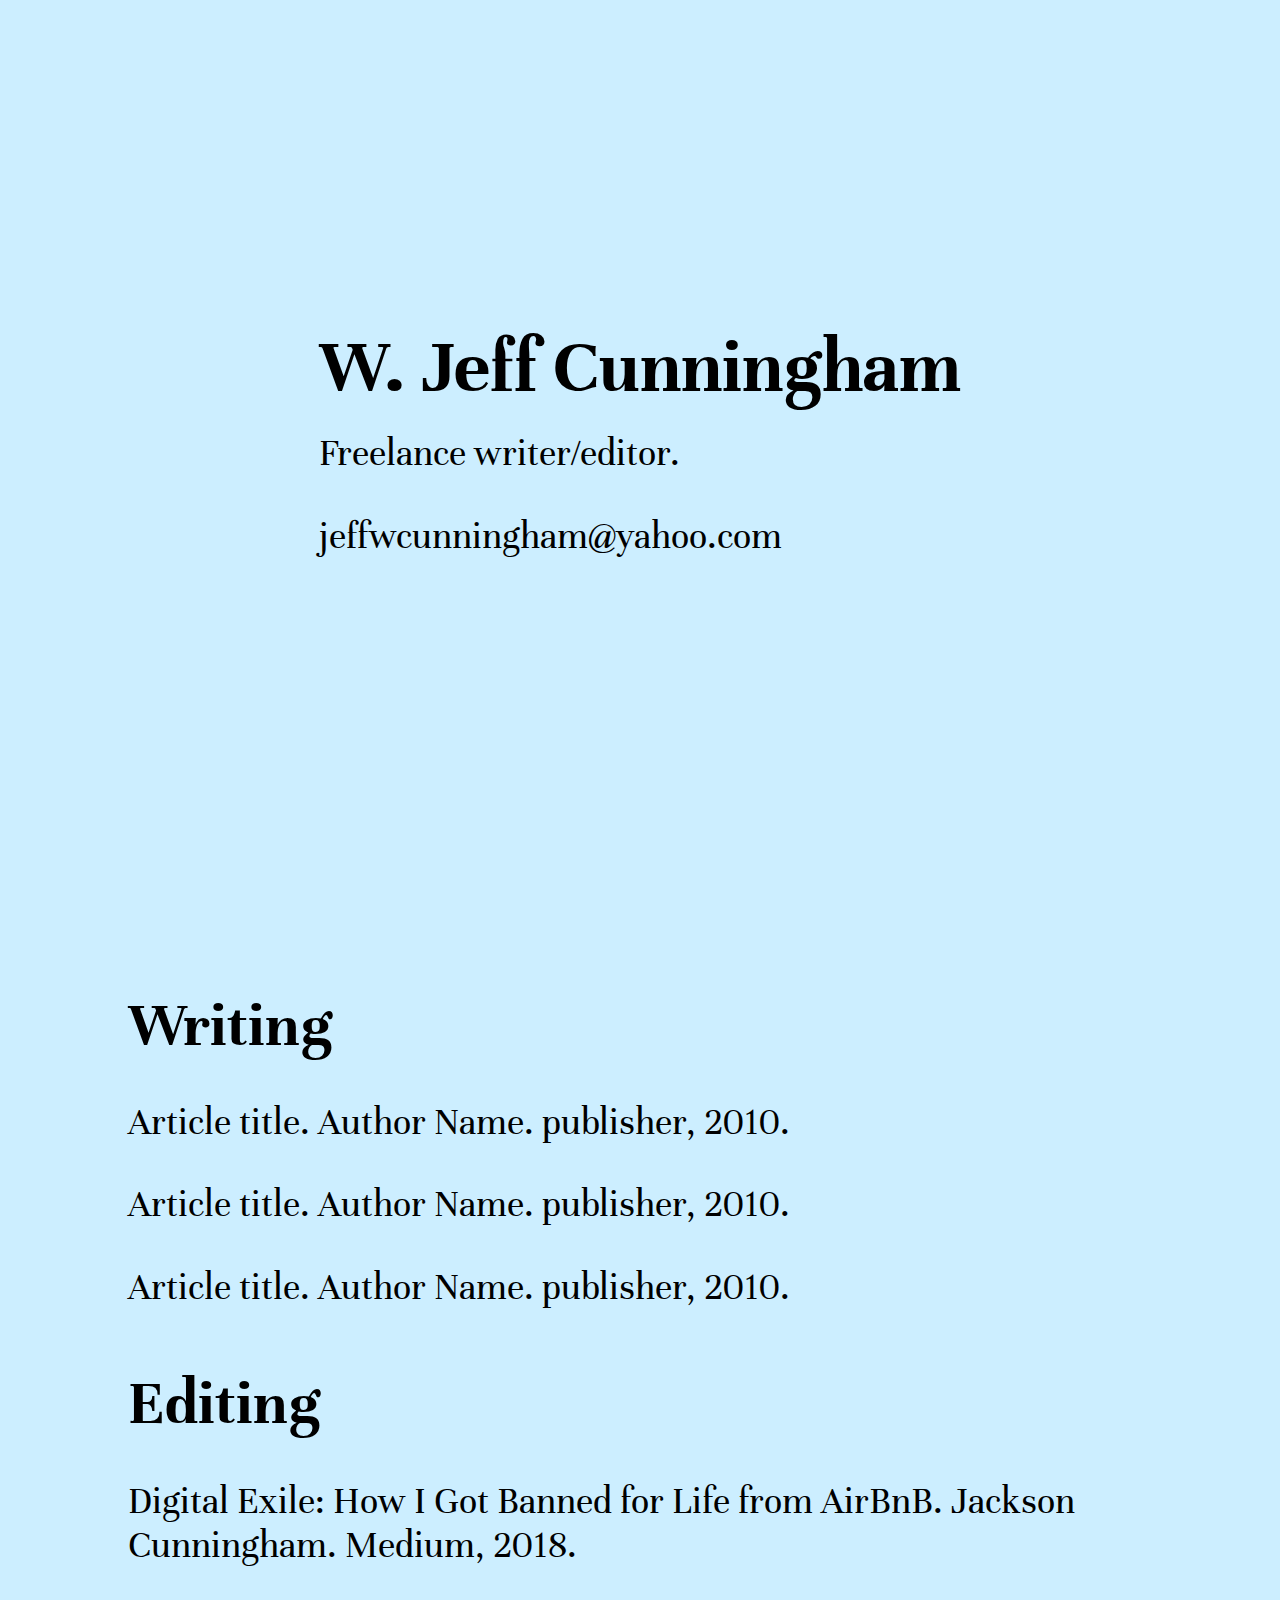
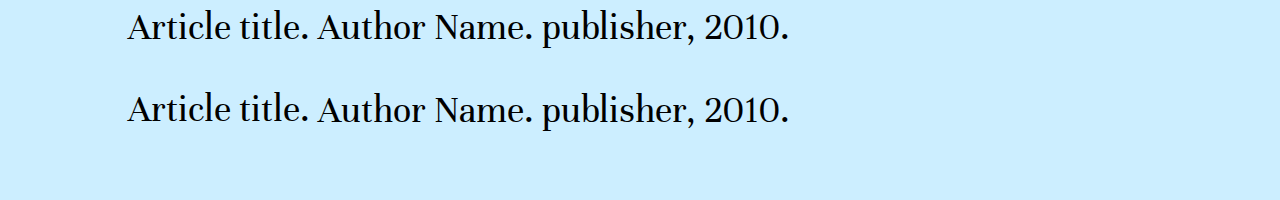
==== index.html @ 3b957fe0 "Initial commit" ====
<!DOCTYPE html>
<html>
<head>
	<title>W. Jeff Cunningham</title>
	<link rel="stylesheet" type="text/css" href="style.css">
	<link href="https://fonts.googleapis.com/css?family=Unna:400,400i,700,700i&display=swap" rel="stylesheet"> 
</head>
<body>
	<div class="container">
		<div class="top-content">
			<h1>W. Jeff Cunningham</h1>
			<p>Freelance writer/editor.</p>
			<a href="mailto:jeffwcunningham@yahoo.com">jeffwcunningham@yahoo.com</a>
		</div>
		<div class="portfolio">
			<!-- <p><a href="https://google.com">An article.</a> The New Yorker. 1994.</p>
			<p><a href="https://google.com">Another article.</a> Forbes. 1994.</p>
			<p><a href="https://google.com">A third article.</a> The Economist. 1994.</p> -->
			<h2>Writing</h2>
			<p><a href="https://medium.com/@jacksoncunningham/digital-exile-how-i-got-banned-for-life-from-airbnb-615434c6eeba">Article title.</a> Author Name. publisher, 2010.</p>
			<p><a href="https://medium.com/@jacksoncunningham/digital-exile-how-i-got-banned-for-life-from-airbnb-615434c6eeba">Article title.</a> Author Name. publisher, 2010.</p>
			<p><a href="https://medium.com/@jacksoncunningham/digital-exile-how-i-got-banned-for-life-from-airbnb-615434c6eeba">Article title.</a> Author Name. publisher, 2010.</p>
			<h2>Editing</h2>
			<p><a href="https://medium.com/@jacksoncunningham/digital-exile-how-i-got-banned-for-life-from-airbnb-615434c6eeba">Digital Exile: How I Got Banned for Life from AirBnB.</a> Jackson Cunningham. Medium, 2018.</p>
			<p><a href="https://medium.com/@jacksoncunningham/digital-exile-how-i-got-banned-for-life-from-airbnb-615434c6eeba">Article title.</a> Author Name. publisher, 2010.</p>
			<p><a href="https://medium.com/@jacksoncunningham/digital-exile-how-i-got-banned-for-life-from-airbnb-615434c6eeba">Article title.</a> Author Name. publisher, 2010.</p>
		</div>
	</div>
</body>
</html>
---- style.css ----
html {
  font-size: 100%;
}

* {
	background-color: #cceeff;
	margin: 0;
	padding: 0;
	box-sizing: border-box;
}

body {
	font-family: 'Unna', serif;
}

.container {
	display: grid;
	width: 100vw;
	justify-items: center;
	align-items: center;
}

.top-content {
	display: grid;
	height: 100vh;
	align-content: center;
}

.portfolio {
	display: grid;
	height: 100vh;
	align-content: center;
	padding: 2vw 10vw 2vw 10vw;
}

h1 {
	font-size: 6vw;
}

h2 {
	font-size: 5vw;
	padding: 3vw 0 1.5vw 0;
}
p, a {
	font-size: 3vw;
	padding: 1.5vw 0px 1.5vw 0px;
}

a {
	text-decoration: none;
	color: #000000;
	transition: color 2s;
}

a:hover {
	color: #aa3333;
}

@media (pointer: coarse) {
	h1 {
	font-size: 9vw;
}

p {
	font-size: 6vw;
}
}
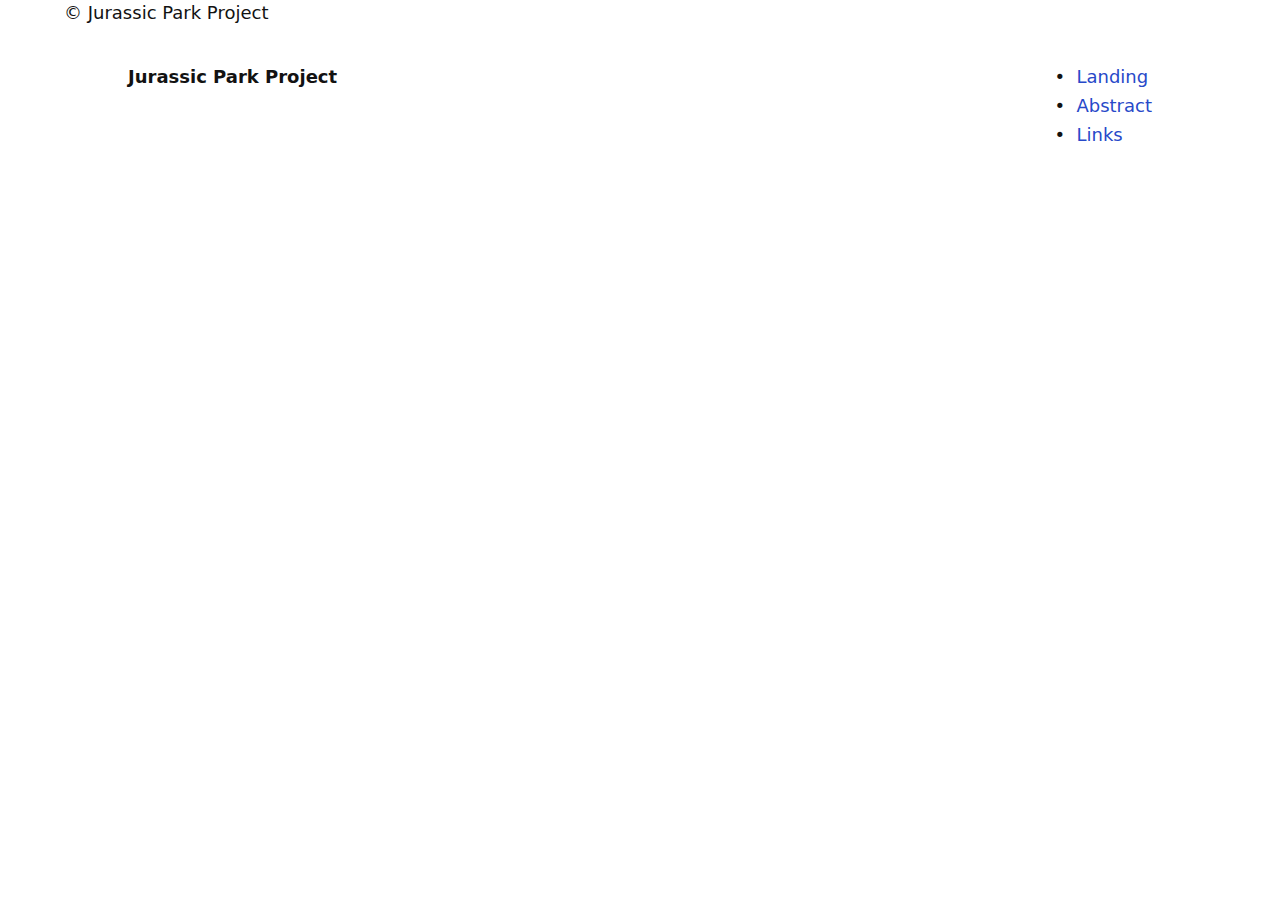
==== commit 79c6b171: "Add files via upload" ====
--- a/index.html
+++ b/index.html
@@ -1,30 +1,74 @@
+
 <!DOCTYPE html>
-<html>
-<head>
-	<title>W. Jeff Cunningham</title>
-	<link rel="stylesheet" type="text/css" href="style.css">
-	<link href="https://fonts.googleapis.com/css?family=Unna:400,400i,700,700i&display=swap" rel="stylesheet"> 
-</head>
-<body>
-	<div class="container">
-		<div class="top-content">
-			<h1>W. Jeff Cunningham</h1>
-			<p>Freelance writer/editor.</p>
-			<a href="mailto:jeffwcunningham@yahoo.com">jeffwcunningham@yahoo.com</a>
-		</div>
-		<div class="portfolio">
-			<!-- <p><a href="https://google.com">An article.</a> The New Yorker. 1994.</p>
-			<p><a href="https://google.com">Another article.</a> Forbes. 1994.</p>
-			<p><a href="https://google.com">A third article.</a> The Economist. 1994.</p> -->
-			<h2>Writing</h2>
-			<p><a href="https://medium.com/@jacksoncunningham/digital-exile-how-i-got-banned-for-life-from-airbnb-615434c6eeba">Article title.</a> Author Name. publisher, 2010.</p>
-			<p><a href="https://medium.com/@jacksoncunningham/digital-exile-how-i-got-banned-for-life-from-airbnb-615434c6eeba">Article title.</a> Author Name. publisher, 2010.</p>
-			<p><a href="https://medium.com/@jacksoncunningham/digital-exile-how-i-got-banned-for-life-from-airbnb-615434c6eeba">Article title.</a> Author Name. publisher, 2010.</p>
-			<h2>Editing</h2>
-			<p><a href="https://medium.com/@jacksoncunningham/digital-exile-how-i-got-banned-for-life-from-airbnb-615434c6eeba">Digital Exile: How I Got Banned for Life from AirBnB.</a> Jackson Cunningham. Medium, 2018.</p>
-			<p><a href="https://medium.com/@jacksoncunningham/digital-exile-how-i-got-banned-for-life-from-airbnb-615434c6eeba">Article title.</a> Author Name. publisher, 2010.</p>
-			<p><a href="https://medium.com/@jacksoncunningham/digital-exile-how-i-got-banned-for-life-from-airbnb-615434c6eeba">Article title.</a> Author Name. publisher, 2010.</p>
-		</div>
-	</div>
-</body>
-</html>+<html lang="en">
+  <head>
+    <meta charset="utf-8">
+    <meta name="viewport" content="width=device-width, initial-scale=1.0">
+    <title>Jurassic Park Project</title>
+    <link rel="stylesheet" href="style.css">
+  </head>
+  <body>
+    <header>
+      <h1>Jurassic Park Project</h1>
+      <nav>
+        <ul>
+          <li><a href="#landing">Landing</a></li>
+          <li><a href="#abstract">Abstract</a></li>
+          <li><a href="#links">Links</a></li>
+        </ul>
+      </nav>
+    </header>
+    <main>
+      <section id="landing">
+        <h2>Landing</h2>
+        <p><strong>IS</strong><br />
+<strong>JURASSIC</strong><br />
+<strong>PARK (1993)</strong><br />
+<strong><img src="[data-uri]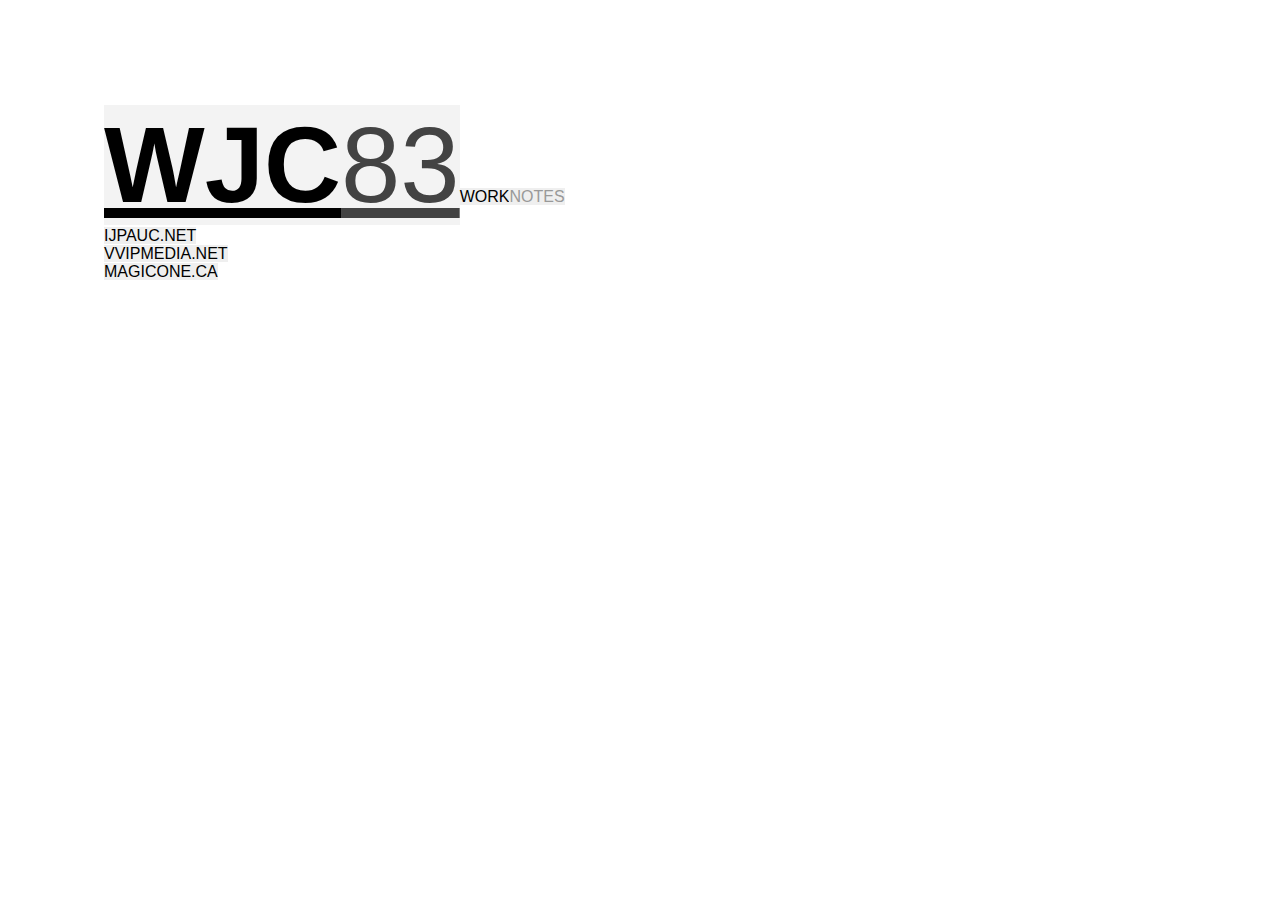
==== commit 2cf242fa: "Add files via upload" ====
--- a/index.html
+++ b/index.html
@@ -1,74 +1 @@
-
-<!DOCTYPE html>
-<html lang="en">
-  <head>
-    <meta charset="utf-8">
-    <meta name="viewport" content="width=device-width, initial-scale=1.0">
-    <title>Jurassic Park Project</title>
-    <link rel="stylesheet" href="style.css">
-  </head>
-  <body>
-    <header>
-      <h1>Jurassic Park Project</h1>
-      <nav>
-        <ul>
-          <li><a href="#landing">Landing</a></li>
-          <li><a href="#abstract">Abstract</a></li>
-          <li><a href="#links">Links</a></li>
-        </ul>
-      </nav>
-    </header>
-    <main>
-      <section id="landing">
-        <h2>Landing</h2>
-        <p><strong>IS</strong><br />
-<strong>JURASSIC</strong><br />
-<strong>PARK (1993)</strong><br />
-<strong><img src="[data-uri]